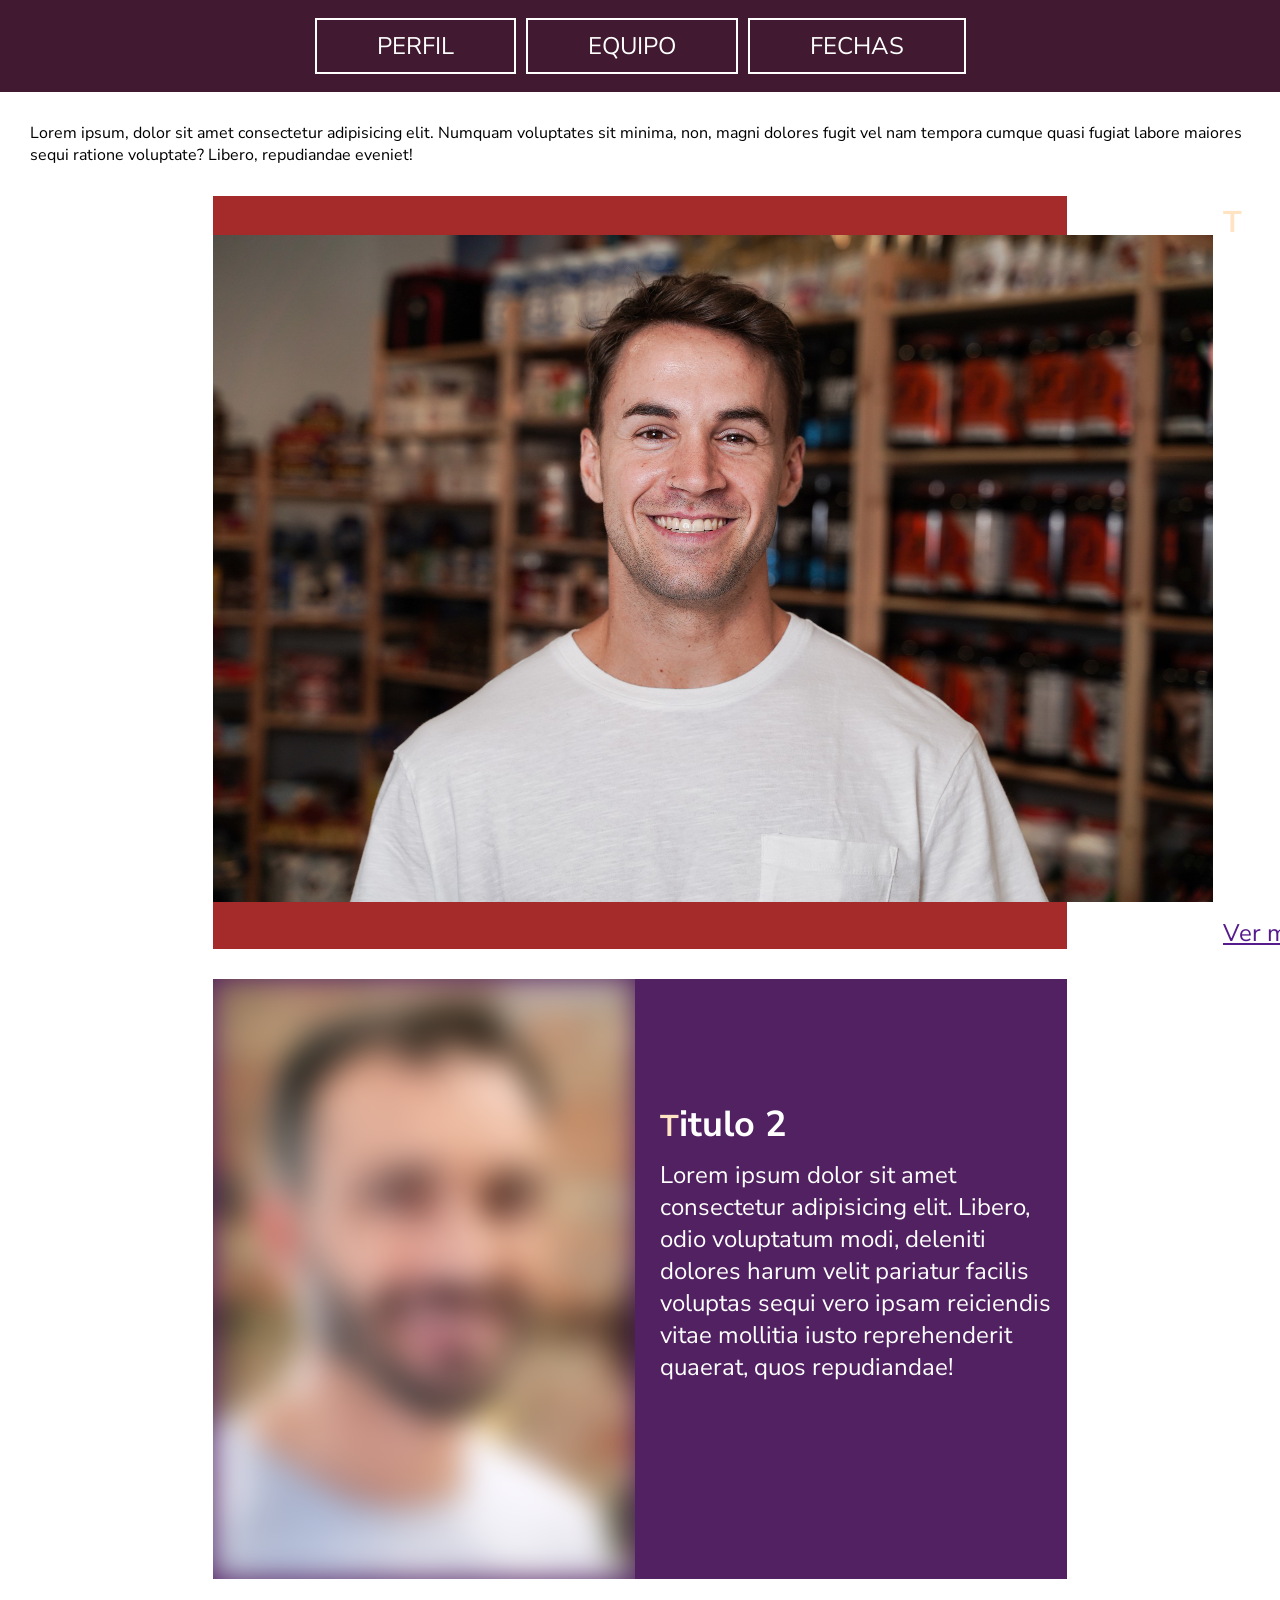
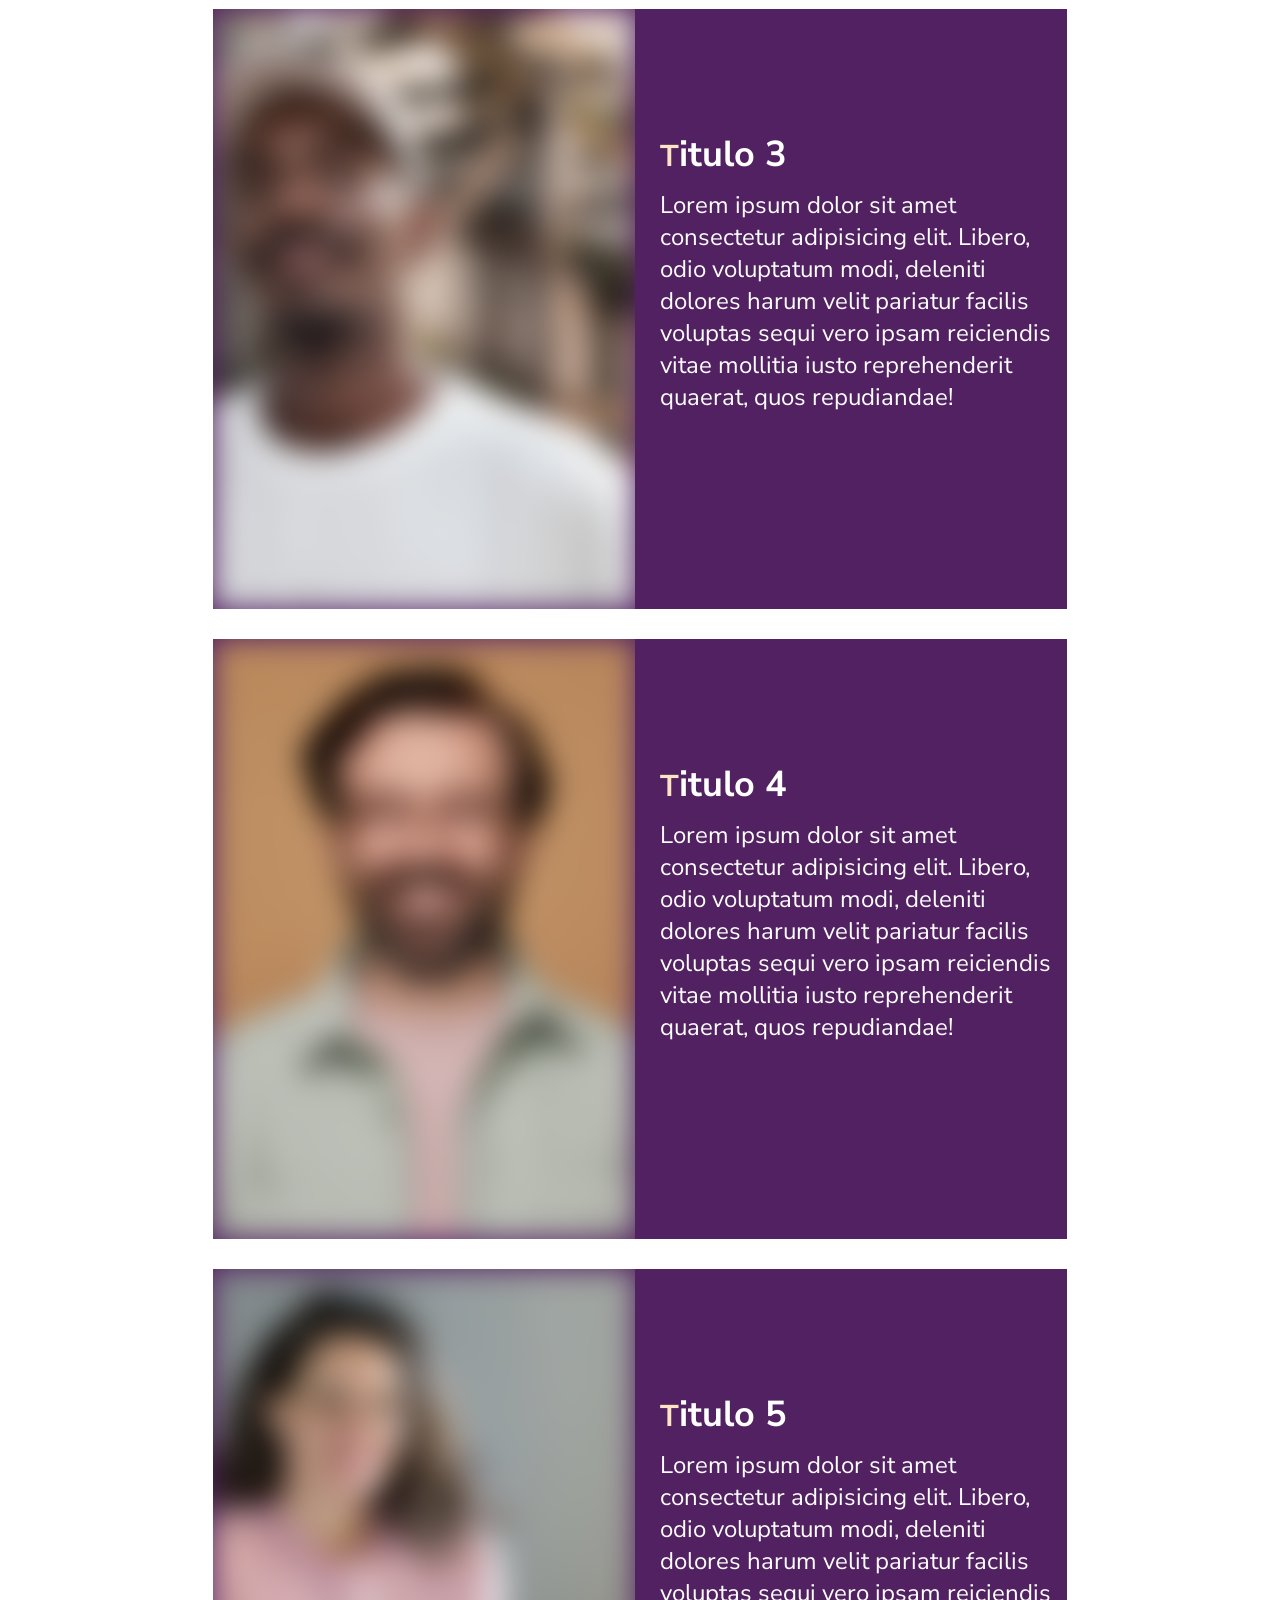
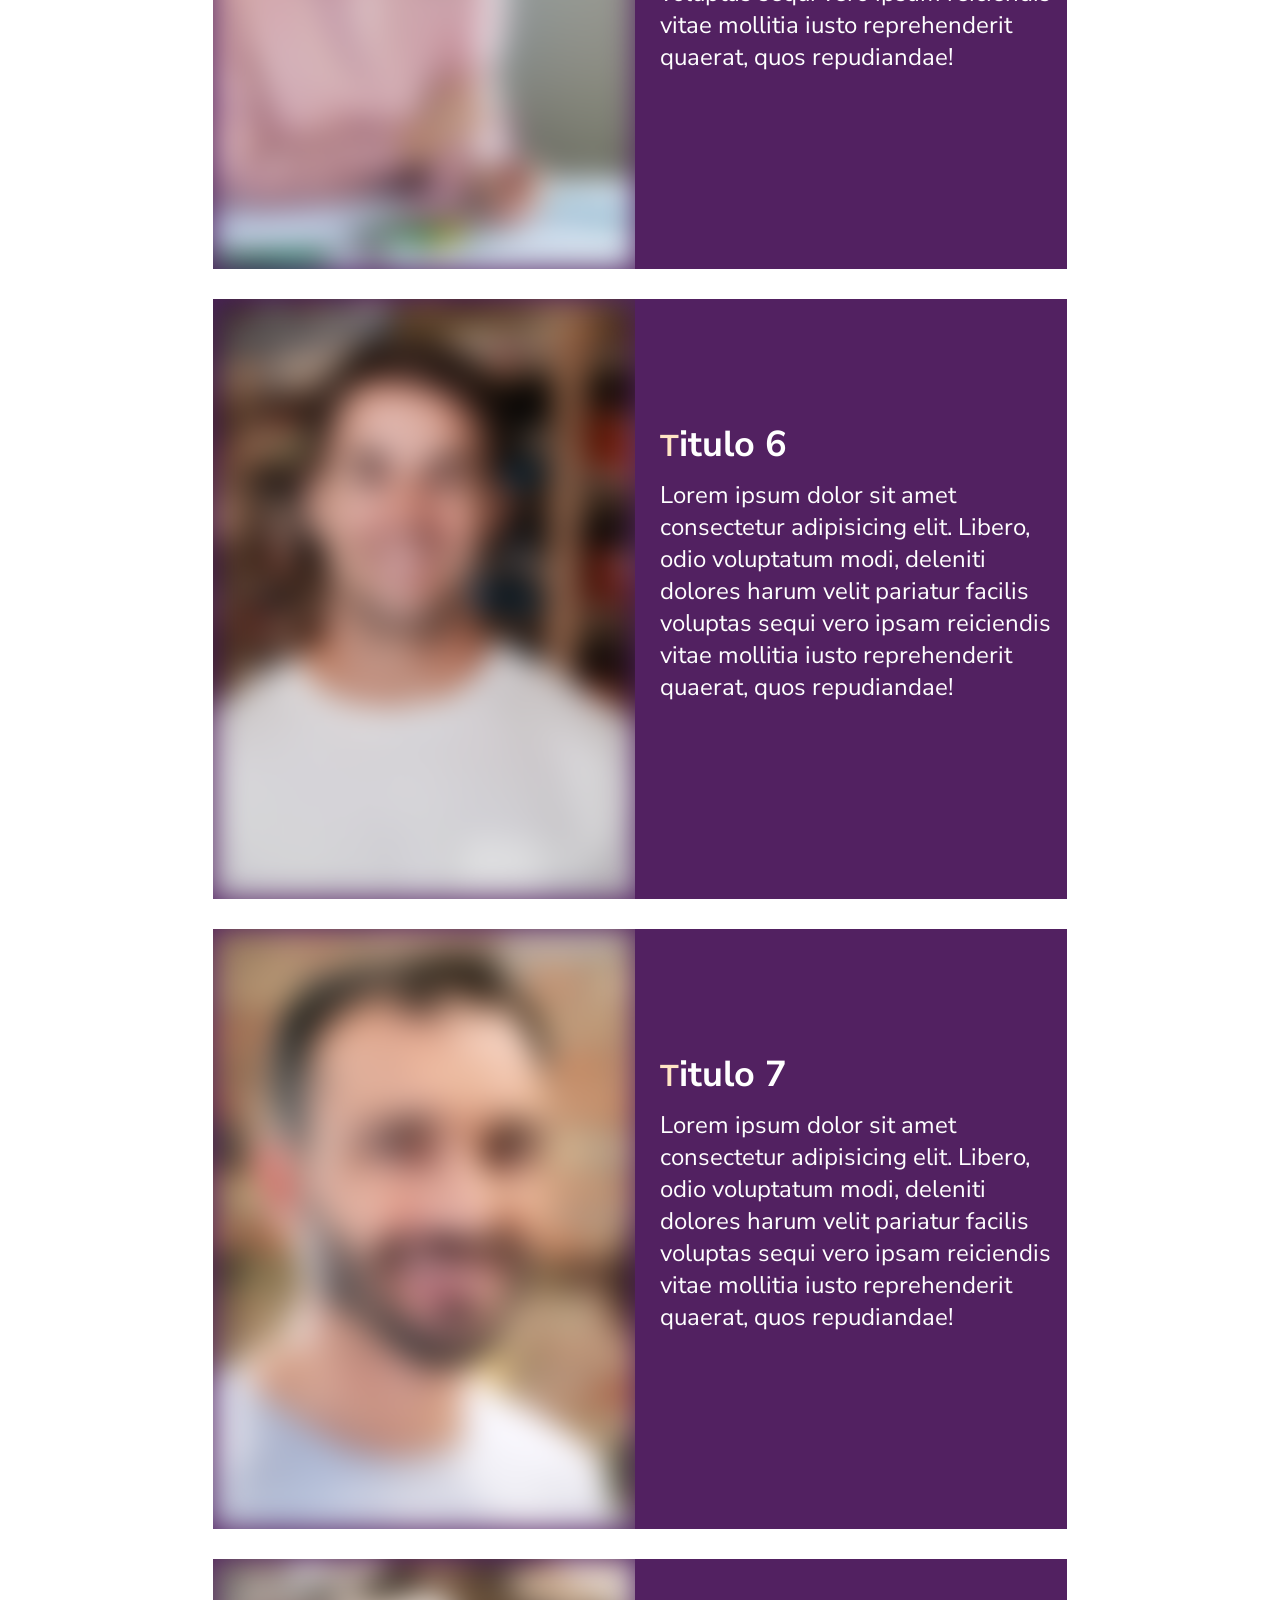
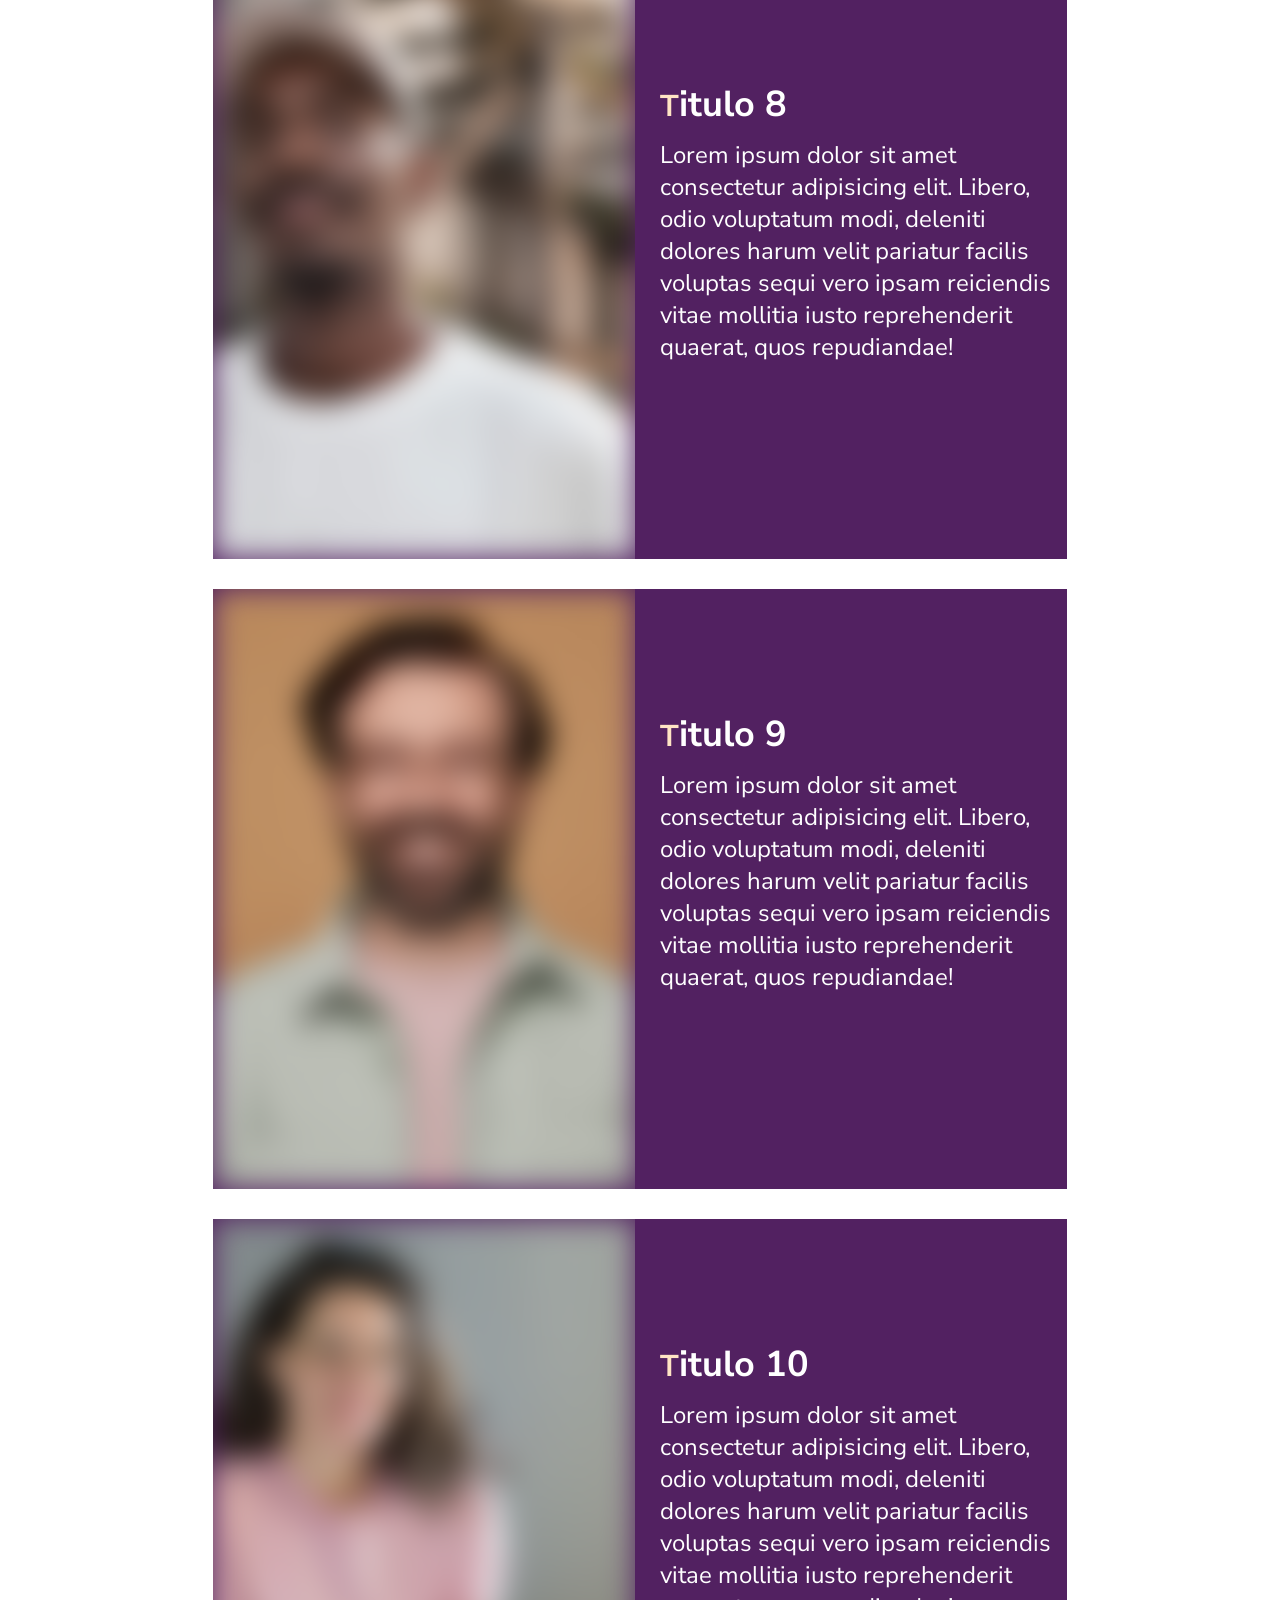
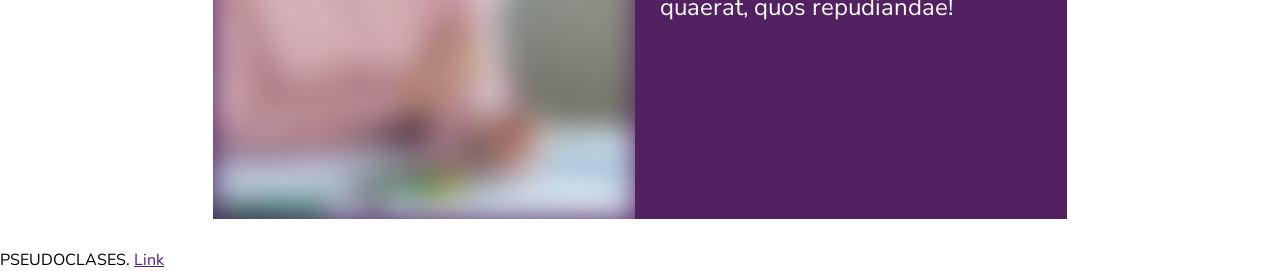
==== index.html @ 0dcd553f "cree proyecto, html , css y linkie bootstrap" ====
<!DOCTYPE html>
<html lang="en">

<head>
    <meta charset="UTF-8">
    <meta http-equiv="X-UA-Compatible" content="IE=edge">
    <meta name="viewport" content="width=device-width, initial-scale=1.0">
    <!-- Link a google font -->
    <link rel="preconnect" href="https://fonts.googleapis.com">
    <link rel="preconnect" href="https://fonts.gstatic.com" crossorigin>
    <link href="https://fonts.googleapis.com/css2?family=Nunito+Sans:wght@400;600;900&display=swap" rel="stylesheet">
    <!-- Link al css -->
    <link rel="stylesheet" href="css/style.css">
    <title>PSEUDOCLASES. </title>
</head>

<body>

    <!-- navbar -->
    <header>
        <nav class="nav">
            <ul class="nav-list">
                <li class="nav-item">
                    <a href="" class="nav-link">PERFIL</a>
                </li>
                <li>
                    <a href="" class="nav-link">EQUIPO</a>
                </li>
                <li>
                    <a href="" class="nav-link nav-btn">FECHAS</a>
                </li>
            </ul>
        </nav>
    </header>
    <!-- main -->
    <main>

        <section class="pseudo">

            <div class="test">
                <p>Lorem ipsum, dolor sit amet consectetur adipisicing elit. Numquam voluptates sit minima, non, magni dolores fugit vel nam tempora cumque quasi fugiat labore maiores sequi ratione voluptate? Libero, repudiandae eveniet!</p>
            </div>
            <article class="box bg-pink">
                <div class="box__img"><img src="assets/p1.jpg" alt=""></div>
                <div class="box__content">
                    <h2 class="box__content__title">Titulo 1 </h2>
                    <p>Lorem ipsum dolor sit amet consectetur adipisicing elit. Libero, odio voluptatum modi, deleniti
                        dolores harum velit pariatur facilis voluptas sequi vero ipsam reiciendis vitae mollitia iusto
                        reprehenderit quaerat, quos repudiandae!</p>
                    <a href="">Ver mas</a>
                </div>
            </article>

            <article class="box">
                <div class="box-img"><img src="assets/p2.jpg" alt=""></div>
                <div class="box-content">
                    <h2 class="box-content-title">Titulo 2</h2>
                    <p>Lorem ipsum dolor sit amet consectetur adipisicing elit. Libero, odio voluptatum modi, deleniti
                        dolores harum velit pariatur facilis voluptas sequi vero ipsam reiciendis vitae mollitia iusto
                        reprehenderit quaerat, quos repudiandae!</p>
                    <a href="">Ver mas</a>
                </div>
            </article>

            <article class="box">
                <div class="box-img"><img src="assets/p3.jpg" alt=""></div>
                <div class="box-content">
                    <h2>Titulo 3</h2>
                    <p>Lorem ipsum dolor sit amet consectetur adipisicing elit. Libero, odio voluptatum modi, deleniti
                        dolores harum velit pariatur facilis voluptas sequi vero ipsam reiciendis vitae mollitia iusto
                        reprehenderit quaerat, quos repudiandae!</p>
                    <a href="">Ver mas</a>
                </div>
            </article>

            <article class="box">
                <div class="box-img"><img src="assets/p4.jpg" alt=""></div>
                <div class="box-content">
                    <h2>Titulo 4</h2>
                    <p>Lorem ipsum dolor sit amet consectetur adipisicing elit. Libero, odio voluptatum modi, deleniti
                        dolores harum velit pariatur facilis voluptas sequi vero ipsam reiciendis vitae mollitia iusto
                        reprehenderit quaerat, quos repudiandae!</p>
                    <a href="">Ver mas</a>
                </div>
            </article>

            <article class="box">
                <div class="box-img"><img src="assets/p5.jpg" alt=""></div>
                <div class="box-content">
                    <h2>Titulo 5</h2>
                    <p>Lorem ipsum dolor sit amet consectetur adipisicing elit. Libero, odio voluptatum modi, deleniti
                        dolores harum velit pariatur facilis voluptas sequi vero ipsam reiciendis vitae mollitia iusto
                        reprehenderit quaerat, quos repudiandae!</p>
                    <a href="">Ver mas</a>
                </div>
            </article>

            <article class="box">
                <div class="box-img"><img src="assets/p1.jpg" alt=""></div>
                <div class="box-content">
                    <h2>Titulo 6 </h2>
                    <p>Lorem ipsum dolor sit amet consectetur adipisicing elit. Libero, odio voluptatum modi, deleniti
                        dolores harum velit pariatur facilis voluptas sequi vero ipsam reiciendis vitae mollitia iusto
                        reprehenderit quaerat, quos repudiandae!</p>
                    <a href="">Ver mas</a>
                </div>
            </article>

            <article class="box">
                <div class="box-img"><img src="assets/p2.jpg" alt=""></div>
                <div class="box-content">
                    <h2 class="box-content-title">Titulo 7</h2>
                    <p>Lorem ipsum dolor sit amet consectetur adipisicing elit. Libero, odio voluptatum modi, deleniti
                        dolores harum velit pariatur facilis voluptas sequi vero ipsam reiciendis vitae mollitia iusto
                        reprehenderit quaerat, quos repudiandae!</p>
                    <a href="">Ver mas</a>
                </div>
            </article>

            <article class="box">
                <div class="box-img"><img src="assets/p3.jpg" alt=""></div>
                <div class="box-content">
                    <h2>Titulo 8</h2>
                    <p>Lorem ipsum dolor sit amet consectetur adipisicing elit. Libero, odio voluptatum modi, deleniti
                        dolores harum velit pariatur facilis voluptas sequi vero ipsam reiciendis vitae mollitia iusto
                        reprehenderit quaerat, quos repudiandae!</p>
                    <a href="">Ver mas</a>
                </div>
            </article>

            <article class="box">
                <div class="box-img"><img src="assets/p4.jpg" alt=""></div>
                <div class="box-content">
                    <h2>Titulo 9</h2>
                    <p>Lorem ipsum dolor sit amet consectetur adipisicing elit. Libero, odio voluptatum modi, deleniti
                        dolores harum velit pariatur facilis voluptas sequi vero ipsam reiciendis vitae mollitia iusto
                        reprehenderit quaerat, quos repudiandae!</p>
                    <a href="">Ver mas</a>
                </div>
            </article>

            <article class="box">
                <div class="box-img"><img src="assets/p5.jpg" alt=""></div>
                <div class="box-content">
                    <h2>Titulo 10</h2>
                    <p>Lorem ipsum dolor sit amet consectetur adipisicing elit. Libero, odio voluptatum modi, deleniti
                        dolores harum velit pariatur facilis voluptas sequi vero ipsam reiciendis vitae mollitia iusto
                        reprehenderit quaerat, quos repudiandae!</p>
                    <a href="">Ver mas</a>
                </div>
            </article>

        </section>

    </main>
    <!-- footer -->
    <footer class="">
        <p>PSEUDOCLASES. <a href="">Link</a> </p>
    </footer>

</body>

</html>
---- css/style.css ----
/* RESET */
* {
    padding: 0;
    margin: 0;
    box-sizing: border-box;
    font-family: 'Nunito Sans', sans-serif;
}


nav {
    padding: 30px;
    background-color: rgb(65, 25, 49);
}

.nav-list {
    display: flex;
    align-items: center;
    justify-content: center;
    gap: 10px;
    list-style-type: none;

}

.nav-link {
    text-decoration: none;
    color: #fff;
    font-size: 24px;
    border: 2px solid #fff;
    padding: 10px 60px;
    transition: 0.5s;
}

.nav-link:hover {
    background-color: #fff;
    color: rgb(65, 25, 49);
}

.nav-list:hover .nav-link:not(:hover) {
    filter: blur(5px);
    padding: 5px 60px;

}

/*  */

.pseudo {
    display: flex;
    flex-direction: column;
    align-items: center;
    justify-content: center;
    gap: 30px;
    padding: 30px;
}

.box {
    display: flex;
    gap: 10px;
    align-items: center;
    justify-content: space-between;
    background-color: rgb(82, 33, 97);
    font-size: 24px;
    color: #fff;
    width: 70%;
    transition: 0.5s;
}

.box-img {
    width: 50%;
    height: 600px;
    overflow: hidden;
}

.box-img img {
    width: 100%;
    height: 100%;
    object-fit: cover;
    filter: blur(15px);
    transition: 0.5s;

}

.box-content {
    width: 50%;
    padding: 15px;
    display: flex;
    flex-direction: column;
    gap: 10px;
}

.box-content a {
    color: #fff;
    text-decoration: none;
    padding: 15px;
    border: 2px solid #fff;
    transition: 0.5s;
    text-align: center;
    visibility: hidden;
}

.box-content a:hover {
    background-color: #fff;
    color: rgb(65, 25, 49);
    border-radius: 15px;
    display: block;
}

.box:hover {
    background-color: rgb(65, 25, 49);
    box-shadow: 5px 5px 30px 10px #1111115e;
}

.box:hover .box-content a {
    visibility: visible;
}

.box:hover .box-img img {
    filter: blur(0);
    width: 700px;
    height: 700px;
}



/* .box:first-child{
    background-color: brown;
} */

/* .box:last-child{
    background-color: brown;
} */


.box:nth-child(2) {
    background-color: brown;
}

.box:nth-child(even):hover {
    background-color: rgb(104, 0, 0);
}


h2::first-letter {
    color: bisque;
    font-size: 30px;
}

::selection {
    background-color: rgb(82, 33, 97);
    color: pink;
}
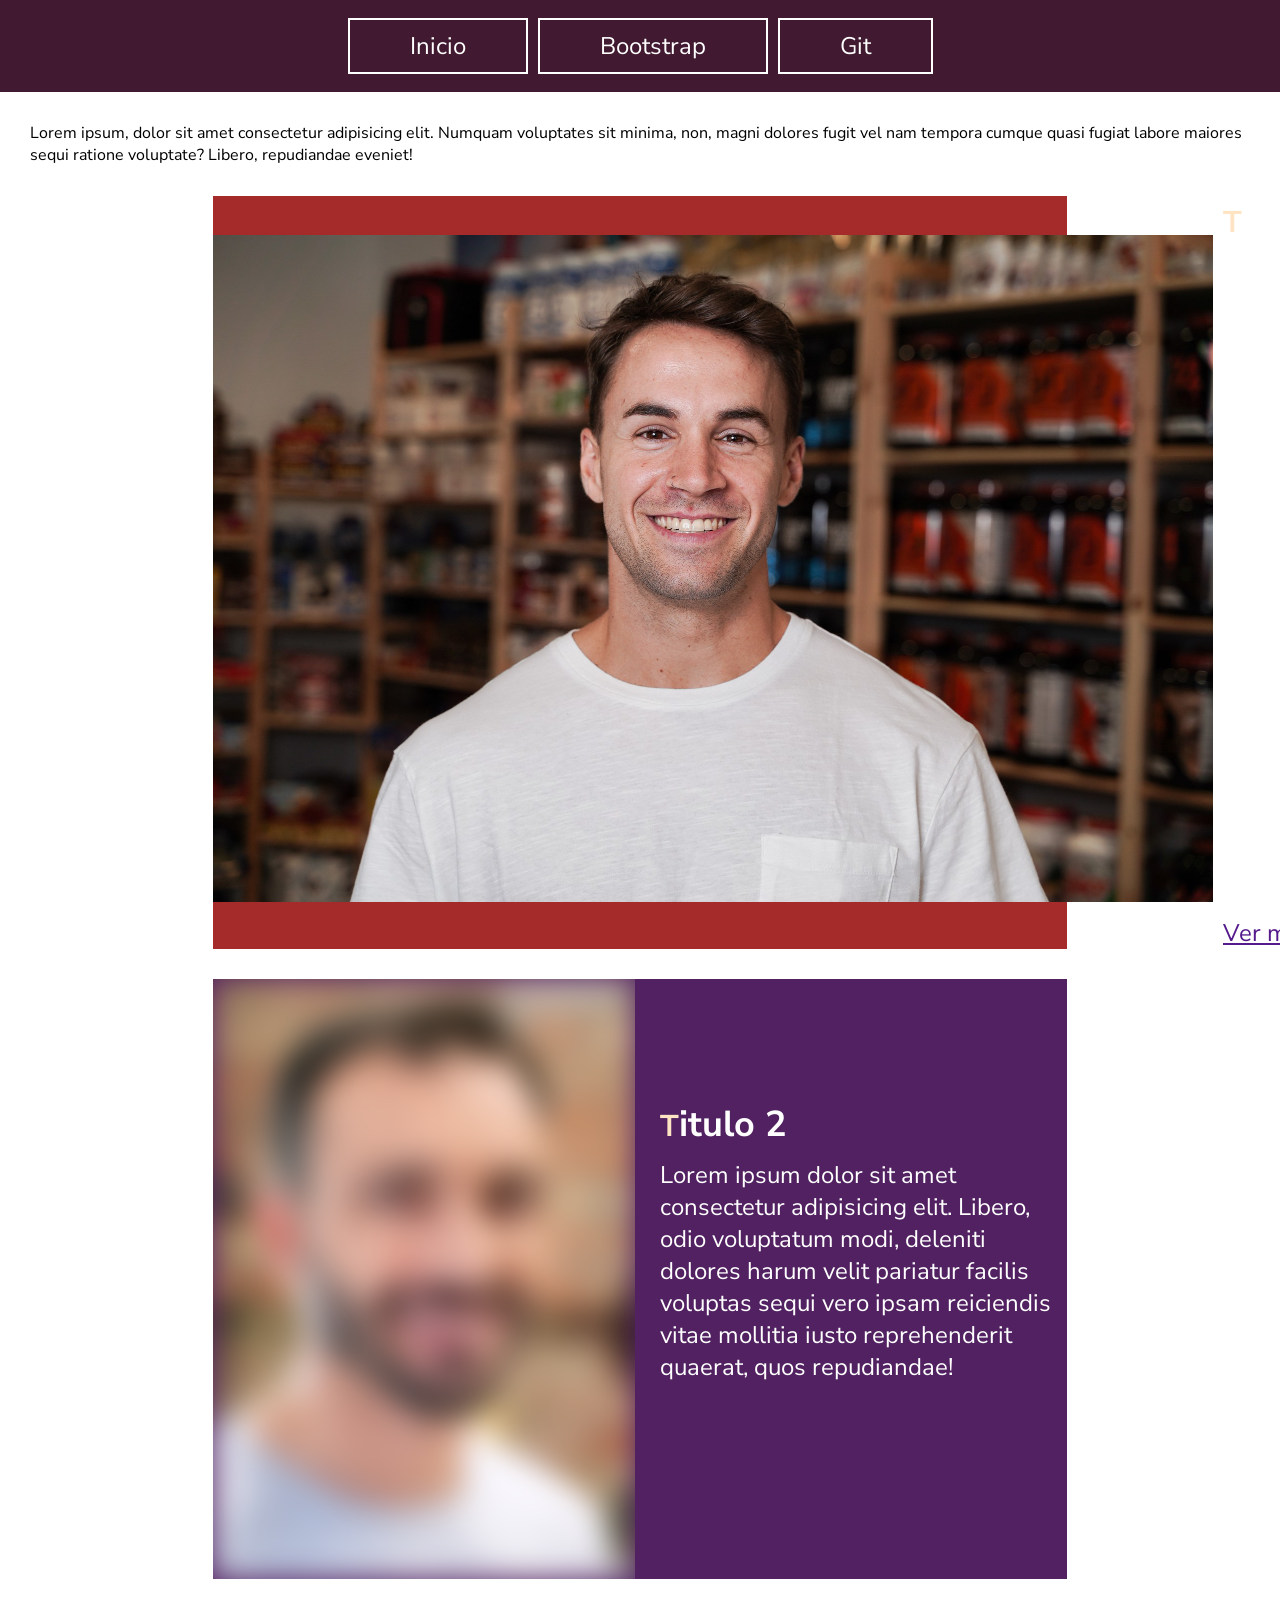
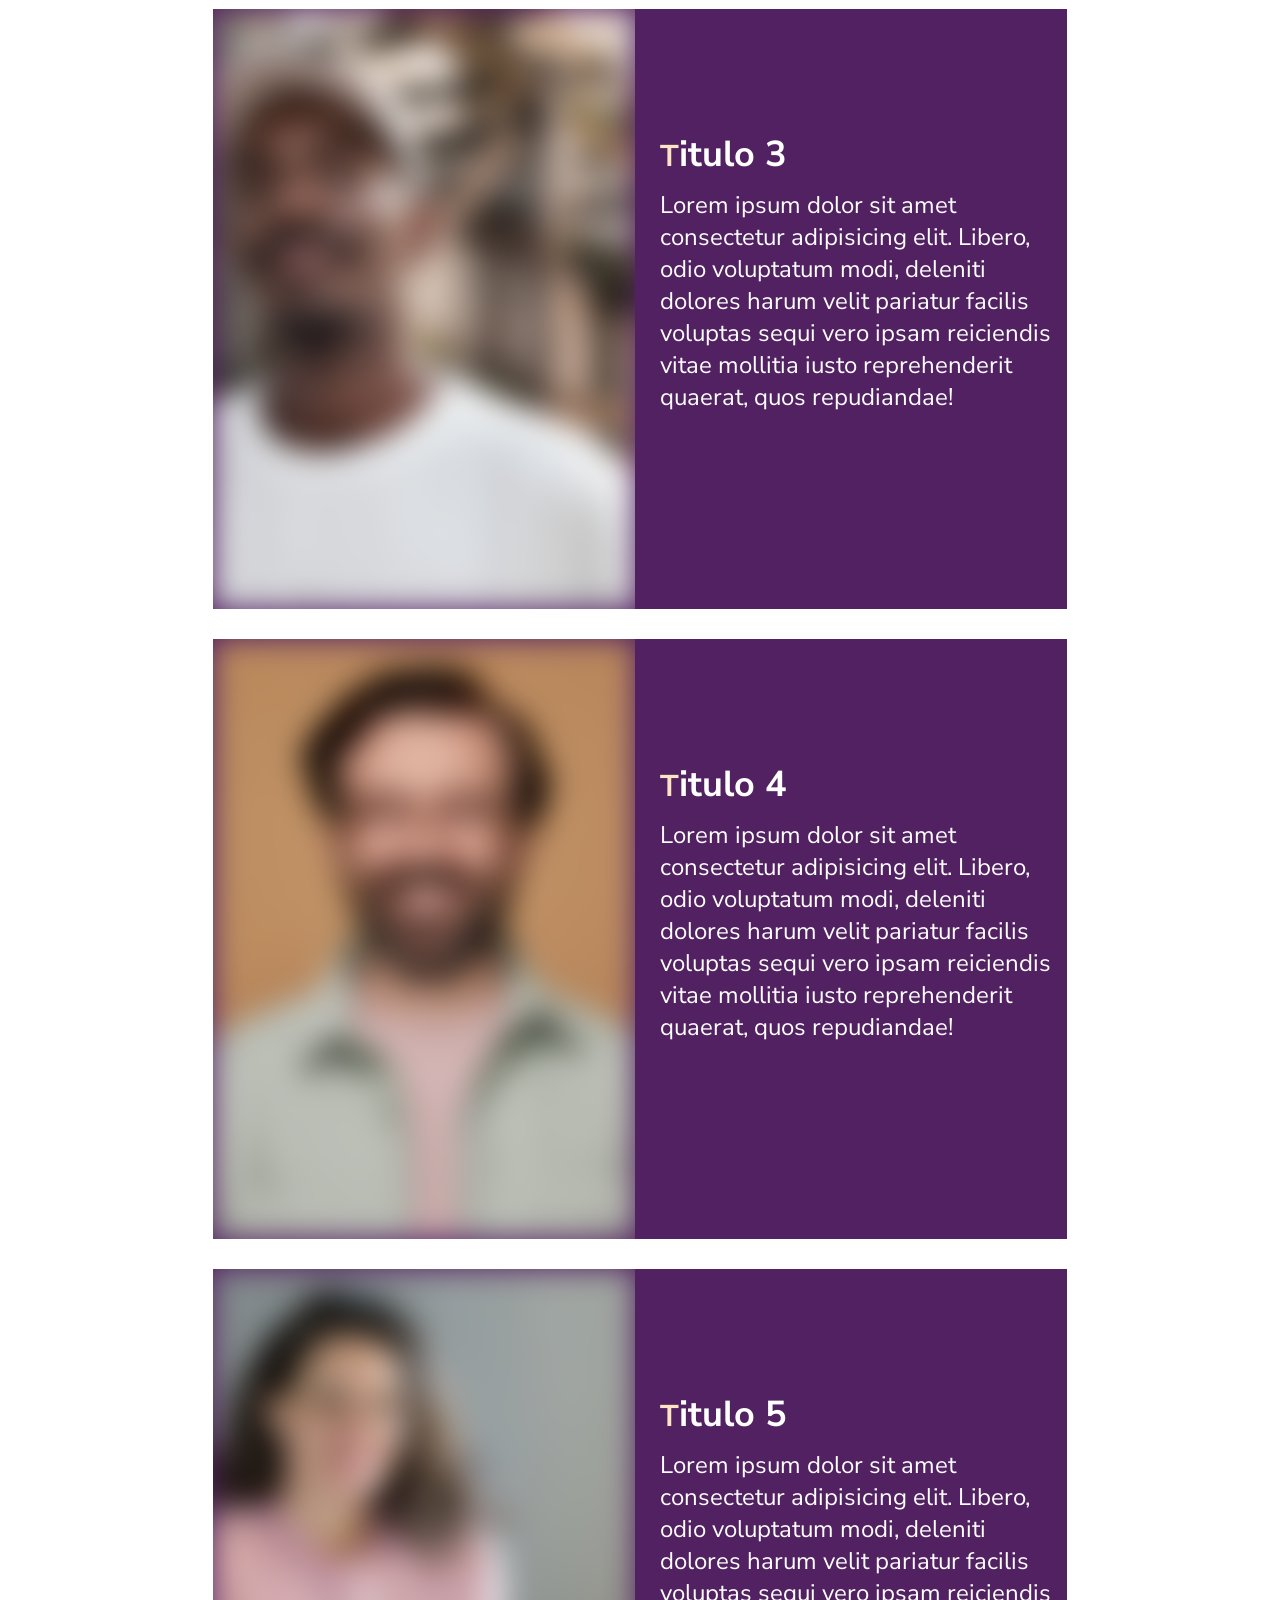
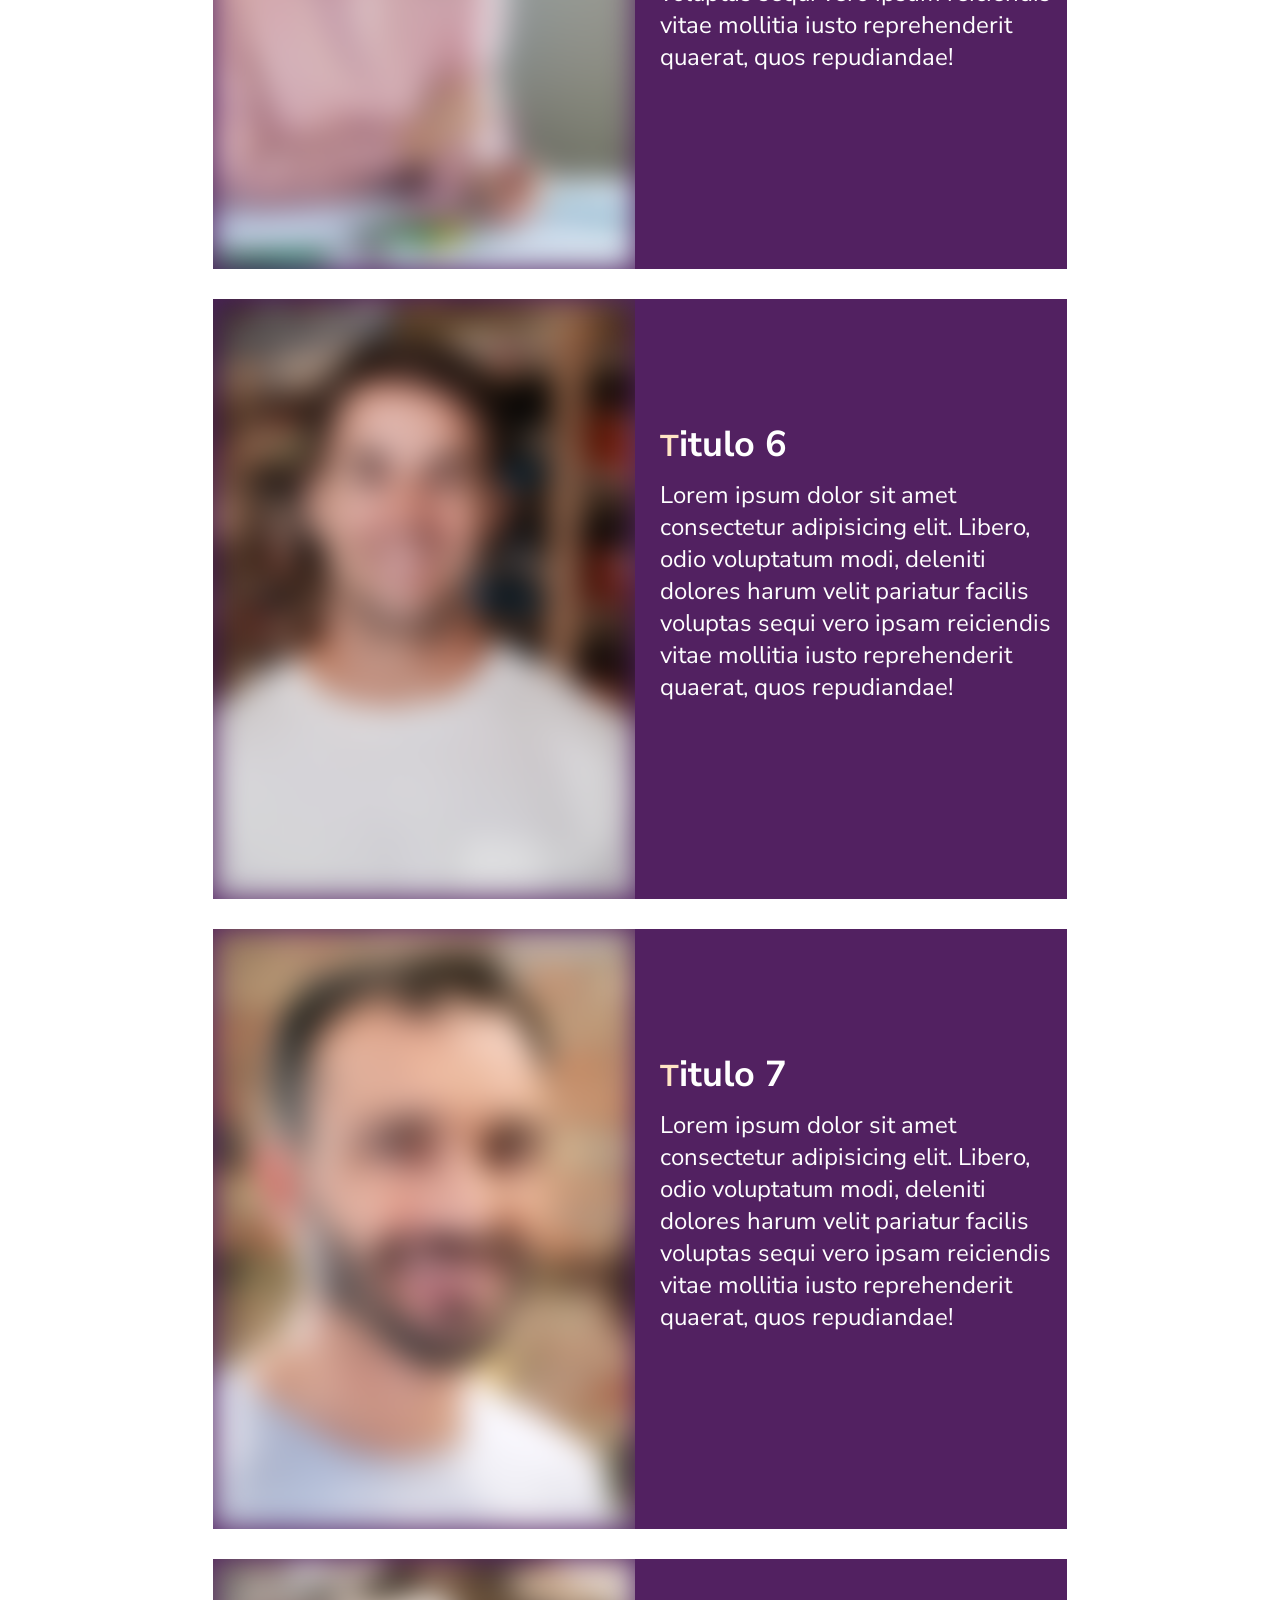
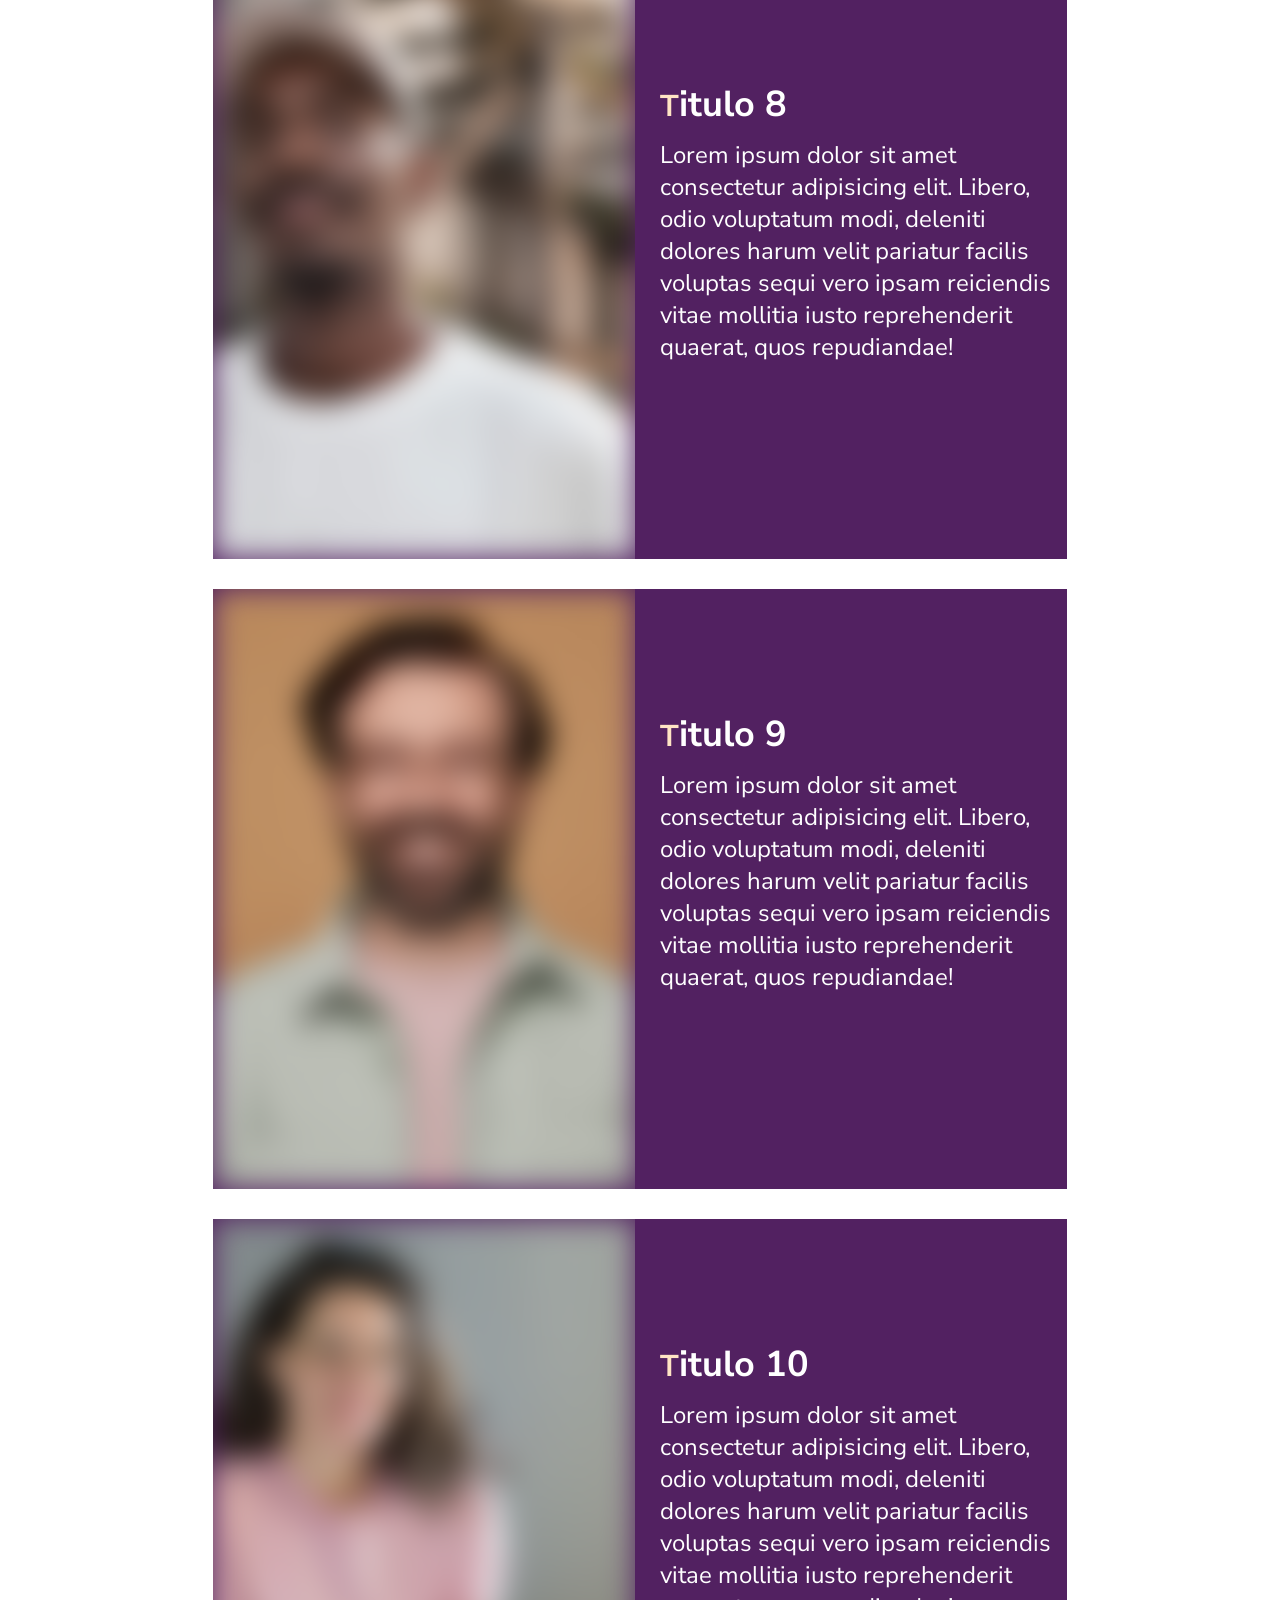
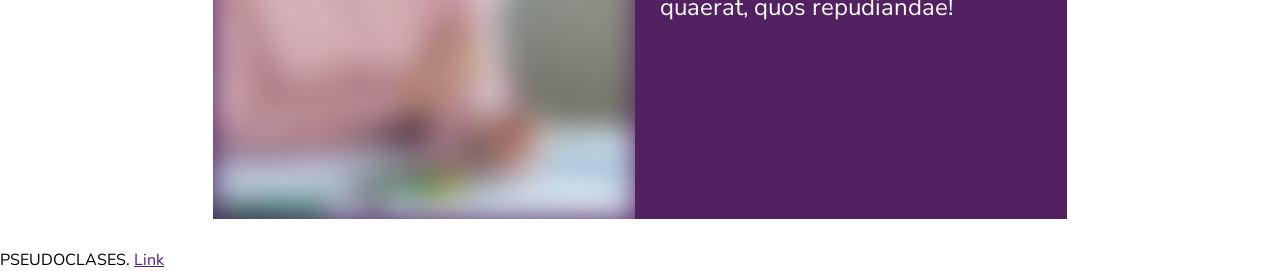
==== commit 33808477: "agregue nuevos comandos y actualice los links del navbar" ====
--- a/index.html
+++ b/index.html
@@ -21,13 +21,13 @@
         <nav class="nav">
             <ul class="nav-list">
                 <li class="nav-item">
-                    <a href="" class="nav-link">PERFIL</a>
+                    <a href="index.html" class="nav-link">Inicio</a>
                 </li>
                 <li>
-                    <a href="" class="nav-link">EQUIPO</a>
+                    <a href="pages/bootstrap.html" class="nav-link">Bootstrap</a>
                 </li>
                 <li>
-                    <a href="" class="nav-link nav-btn">FECHAS</a>
+                    <a href="pages/git.html" class="nav-link nav-btn">Git</a>
                 </li>
             </ul>
         </nav>
